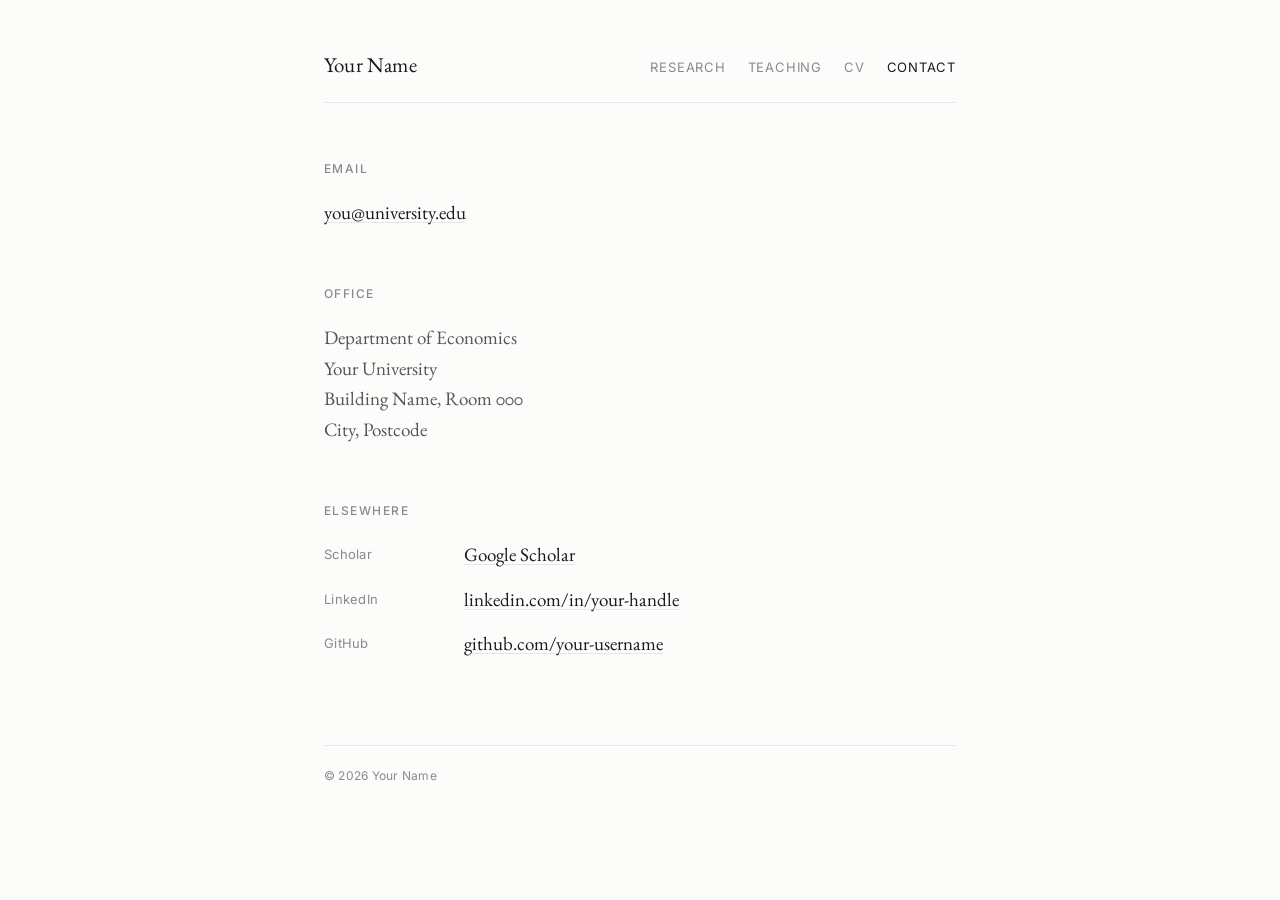
==== contact.html @ aa74ed07 "Add files via upload" ====
<!DOCTYPE html>
<html lang="en">
<head>
  <meta charset="utf-8">
  <meta name="viewport" content="width=device-width, initial-scale=1">
  <title>Contact · Your Name</title>
  <link rel="preconnect" href="https://fonts.googleapis.com">
  <link rel="preconnect" href="https://fonts.gstatic.com" crossorigin>
  <link href="https://fonts.googleapis.com/css2?family=EB+Garamond:ital,wght@0,400;0,500;1,400&family=Inter:wght@400;500&display=swap" rel="stylesheet">
  <link rel="stylesheet" href="style.css">
</head>
<body>
  <div class="page">
    <header>
      <a class="name" href="index.html">Your Name</a>
      <nav>
        <a href="research.html">Research</a>
        <a href="teaching.html">Teaching</a>
        <a href="cv.html">CV</a>
        <a href="contact.html" aria-current="page">Contact</a>
      </nav>
    </header>

    <main>
      <h2>Email</h2>
      <p><a href="mailto:you@university.edu">you@university.edu</a></p>

      <h2>Office</h2>
      <p class="meta-block">
        Department of Economics<br>
        Your University<br>
        Building Name, Room 000<br>
        City, Postcode
      </p>

      <h2>Elsewhere</h2>
      <div class="row"><div class="when">Scholar</div><div><a href="https://scholar.google.com/">Google Scholar</a></div></div>
      <div class="row"><div class="when">LinkedIn</div><div><a href="https://www.linkedin.com/in/your-handle/">linkedin.com/in/your-handle</a></div></div>
      <div class="row"><div class="when">GitHub</div><div><a href="https://github.com/your-username">github.com/your-username</a></div></div>
    </main>

    <footer>© 2026 Your Name</footer>
  </div>
</body>
</html>
---- style.css ----
:root {
  --bg: #fcfcfb;
  --text: #1a1a1a;
  --soft: #555;
  --faint: #8a8a8a;
  --rule: #e6e6e6;
  --measure: 680px;
}
@media (prefers-color-scheme: dark) {
  :root {
    --bg: #141414;
    --text: #e8e8e8;
    --soft: #b0b0b0;
    --faint: #7a7a7a;
    --rule: #2c2c2c;
  }
}

* { box-sizing: border-box; }
html { -webkit-text-size-adjust: 100%; }
body {
  margin: 0;
  background: var(--bg);
  color: var(--text);
  font-family: "EB Garamond", "Iowan Old Style", Georgia, serif;
  font-size: 19px;
  line-height: 1.6;
  font-feature-settings: "kern", "liga", "onum";
}
::selection { background: var(--text); color: var(--bg); }

a {
  color: inherit;
  text-decoration: underline;
  text-decoration-color: var(--rule);
  text-decoration-thickness: 1px;
  text-underline-offset: 3px;
  transition: text-decoration-color .15s;
}
a:hover { text-decoration-color: currentColor; }

.page {
  max-width: var(--measure);
  margin: 0 auto;
  padding: 0 24px;
}

/* Header */
header {
  display: flex;
  justify-content: space-between;
  align-items: baseline;
  gap: 16px;
  flex-wrap: wrap;
  padding: 48px 0 20px;
  border-bottom: 1px solid var(--rule);
}
.name {
  font-size: 21px;
  letter-spacing: .01em;
  text-decoration: none;
}
nav { display: flex; gap: 22px; }
nav a {
  font-family: "Inter", system-ui, sans-serif;
  font-size: 13px;
  letter-spacing: .06em;
  text-transform: uppercase;
  color: var(--faint);
  text-decoration: none;
}
nav a:hover, nav a[aria-current="page"] { color: var(--text); }

main { padding: 56px 0 72px; }

/* Home */
.intro {
  display: grid;
  grid-template-columns: 160px 1fr;
  gap: 36px;
  align-items: start;
}
.photo {
  width: 160px;
  aspect-ratio: 4 / 5;
  object-fit: cover;
  filter: grayscale(100%);
  background: var(--rule);
  display: block;
}
h1 {
  font-weight: 400;
  font-size: 34px;
  line-height: 1.15;
  margin: 0 0 6px;
  letter-spacing: -.005em;
}
.role {
  color: var(--soft);
  font-style: italic;
  margin: 0 0 24px;
}
p { margin: 0 0 16px; }

.contact {
  margin-top: 28px;
  padding-top: 18px;
  border-top: 1px solid var(--rule);
  font-size: 16px;
  color: var(--soft);
}
.contact span.sep { color: var(--rule); margin: 0 8px; }

/* Sections */
h2 {
  font-family: "Inter", system-ui, sans-serif;
  font-weight: 500;
  font-size: 12px;
  letter-spacing: .12em;
  text-transform: uppercase;
  color: var(--faint);
  margin: 56px 0 20px;
}
h2:first-child { margin-top: 0; }

/* Paper / course entries */
.entry { margin: 0 0 26px; }
.entry .title { font-size: 20px; line-height: 1.35; }
.entry .title a { text-decoration-color: var(--faint); }
.entry .title a:hover { text-decoration-color: currentColor; }
.entry .meta { color: var(--soft); font-size: 17px; margin-top: 2px; }
.entry .meta em { font-style: italic; }
.entry .links { font-size: 16px; color: var(--faint); margin-top: 4px; }
.entry .links a { color: var(--soft); margin-right: 14px; }

details { margin-top: 4px; font-size: 16px; }
summary {
  cursor: pointer;
  color: var(--soft);
  list-style: none;
  display: inline;
  text-decoration: underline;
  text-decoration-color: var(--rule);
  text-underline-offset: 3px;
}
summary::-webkit-details-marker { display: none; }
summary:hover { text-decoration-color: currentColor; }
details[open] summary { color: var(--text); }
details p {
  margin: 10px 0 0;
  padding-left: 16px;
  border-left: 1px solid var(--rule);
  color: var(--soft);
  font-size: 17px;
}

footer {
  border-top: 1px solid var(--rule);
  padding: 20px 0 48px;
  font-family: "Inter", system-ui, sans-serif;
  font-size: 12px;
  color: var(--faint);
  letter-spacing: .02em;
}

@media (max-width: 600px) {
  body { font-size: 18px; }
  .page { padding: 0 16px; }
  header { padding-top: 32px; }
  main { padding-top: 40px; }
  .intro { grid-template-columns: 1fr; gap: 24px; }
  .photo { width: 128px; }
  h1 { font-size: 30px; }
  nav { gap: 18px; }
}

.intro.no-photo { grid-template-columns: 1fr; }
.contact a { white-space: nowrap; }

/* Home: About label sits closer to the name block */
.intro h2 { margin: 28px 0 12px; }

/* CV / contact rows */
.row {
  display: grid;
  grid-template-columns: 120px 1fr;
  gap: 20px;
  margin: 0 0 14px;
}
.row .when {
  font-family: "Inter", system-ui, sans-serif;
  font-size: 13px;
  color: var(--faint);
  padding-top: 4px;
  letter-spacing: .02em;
}
.row .title { font-size: 19px; line-height: 1.4; }
.row .meta { color: var(--soft); font-size: 17px; }
.lead { font-size: 20px; }
.faint { color: var(--faint); font-size: 16px; }
.meta-block { color: var(--soft); }

@media (max-width: 600px) {
  .row { grid-template-columns: 1fr; gap: 0; margin-bottom: 16px; }
  .row .when { padding-top: 0; }
}
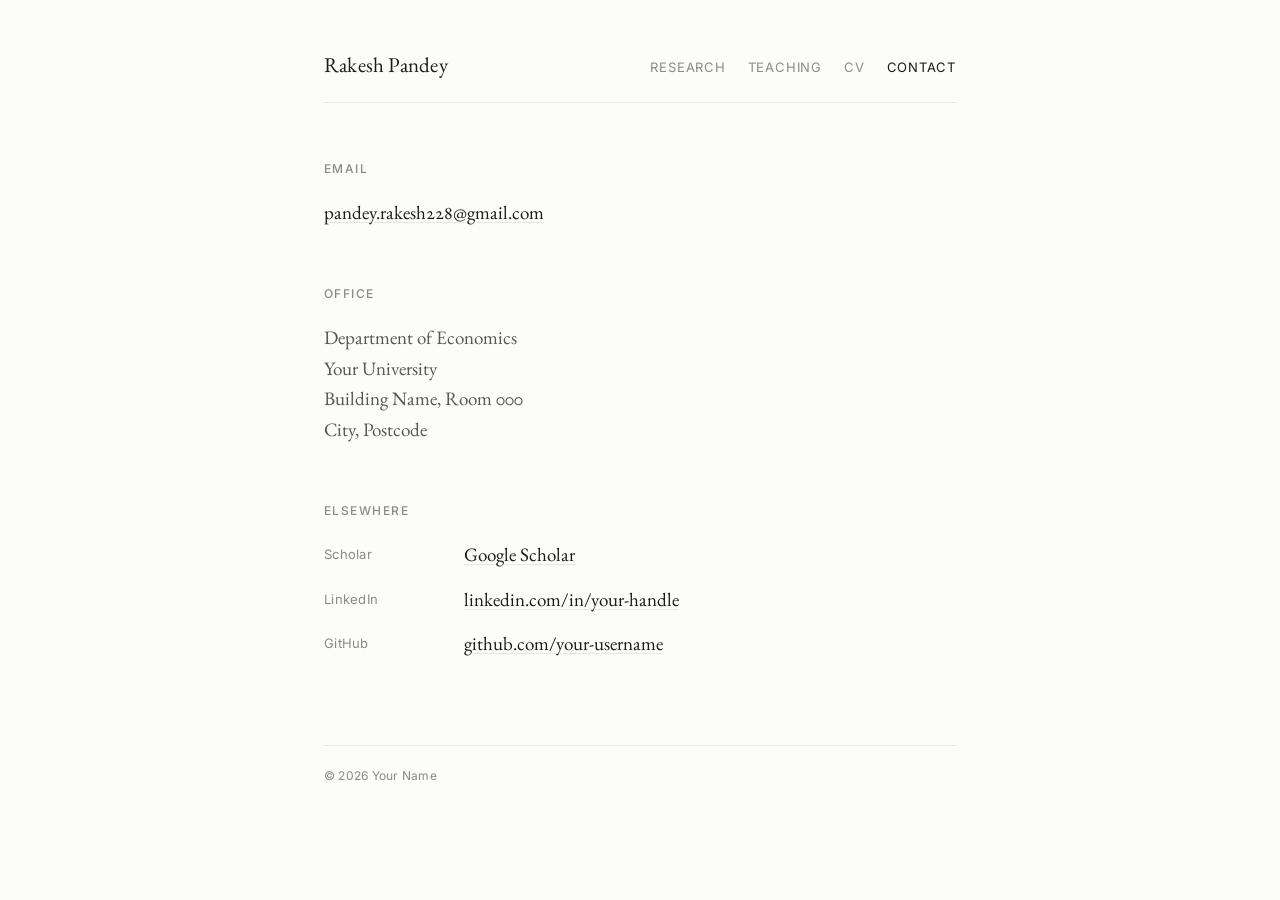
==== commit f8a0c821: "Update contact details for Rakesh Pandey" ====
--- a/contact.html
+++ b/contact.html
@@ -3,7 +3,7 @@
 <head>
   <meta charset="utf-8">
   <meta name="viewport" content="width=device-width, initial-scale=1">
-  <title>Contact · Your Name</title>
+  <title>Contact · Rakesh Pandey</title>
   <link rel="preconnect" href="https://fonts.googleapis.com">
   <link rel="preconnect" href="https://fonts.gstatic.com" crossorigin>
   <link href="https://fonts.googleapis.com/css2?family=EB+Garamond:ital,wght@0,400;0,500;1,400&family=Inter:wght@400;500&display=swap" rel="stylesheet">
@@ -12,7 +12,7 @@
 <body>
   <div class="page">
     <header>
-      <a class="name" href="index.html">Your Name</a>
+      <a class="name" href="index.html">Rakesh Pandey</a>
       <nav>
         <a href="research.html">Research</a>
         <a href="teaching.html">Teaching</a>
@@ -23,7 +23,7 @@
 
     <main>
       <h2>Email</h2>
-      <p><a href="mailto:you@university.edu">you@university.edu</a></p>
+      <p><a href="mailto:pandey.rakesh228@gmail.com">pandey.rakesh228@gmail.com</a></p>
 
       <h2>Office</h2>
       <p class="meta-block">
--- a/style.css
+++ b/style.css
@@ -204,3 +204,19 @@
   .row { grid-template-columns: 1fr; gap: 0; margin-bottom: 16px; }
   .row .when { padding-top: 0; }
 }
+
+.cv-container {
+    width: 100%;
+    max-width: 100%;
+}
+
+.cv-links {
+    margin-bottom: 8px;
+}
+
+.pdf-frame {
+    width: 100% !important;
+    height: 1100px !important;
+    display: block !important;
+    border: none;
+}
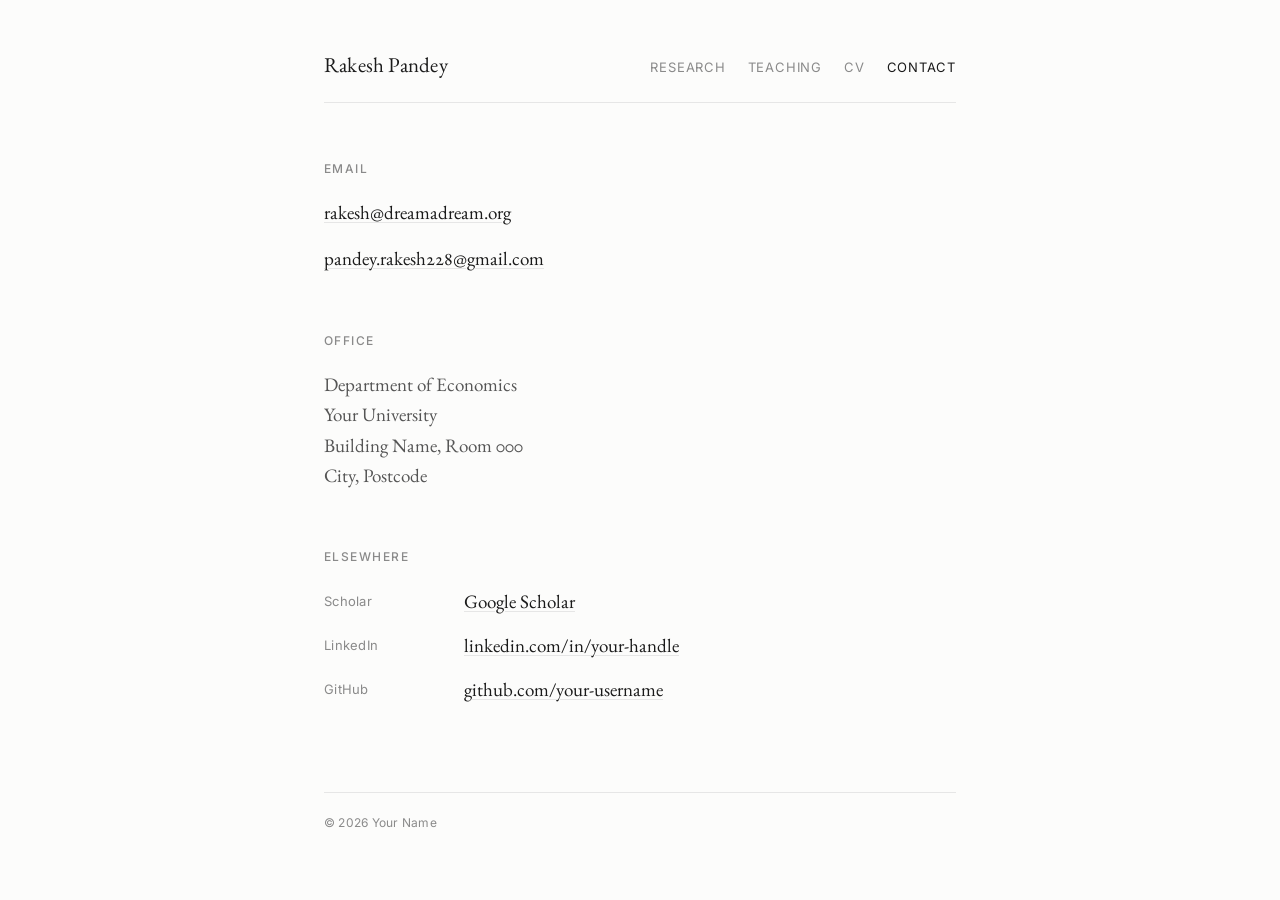
==== commit 8a95b752: "Update contact.html" ====
--- a/contact.html
+++ b/contact.html
@@ -23,6 +23,7 @@
 
     <main>
       <h2>Email</h2>
+      <p><a href="mailto:rakesh@dreamadream.org">rakesh@dreamadream.org</a></p>
       <p><a href="mailto:pandey.rakesh228@gmail.com">pandey.rakesh228@gmail.com</a></p>
 
       <h2>Office</h2>
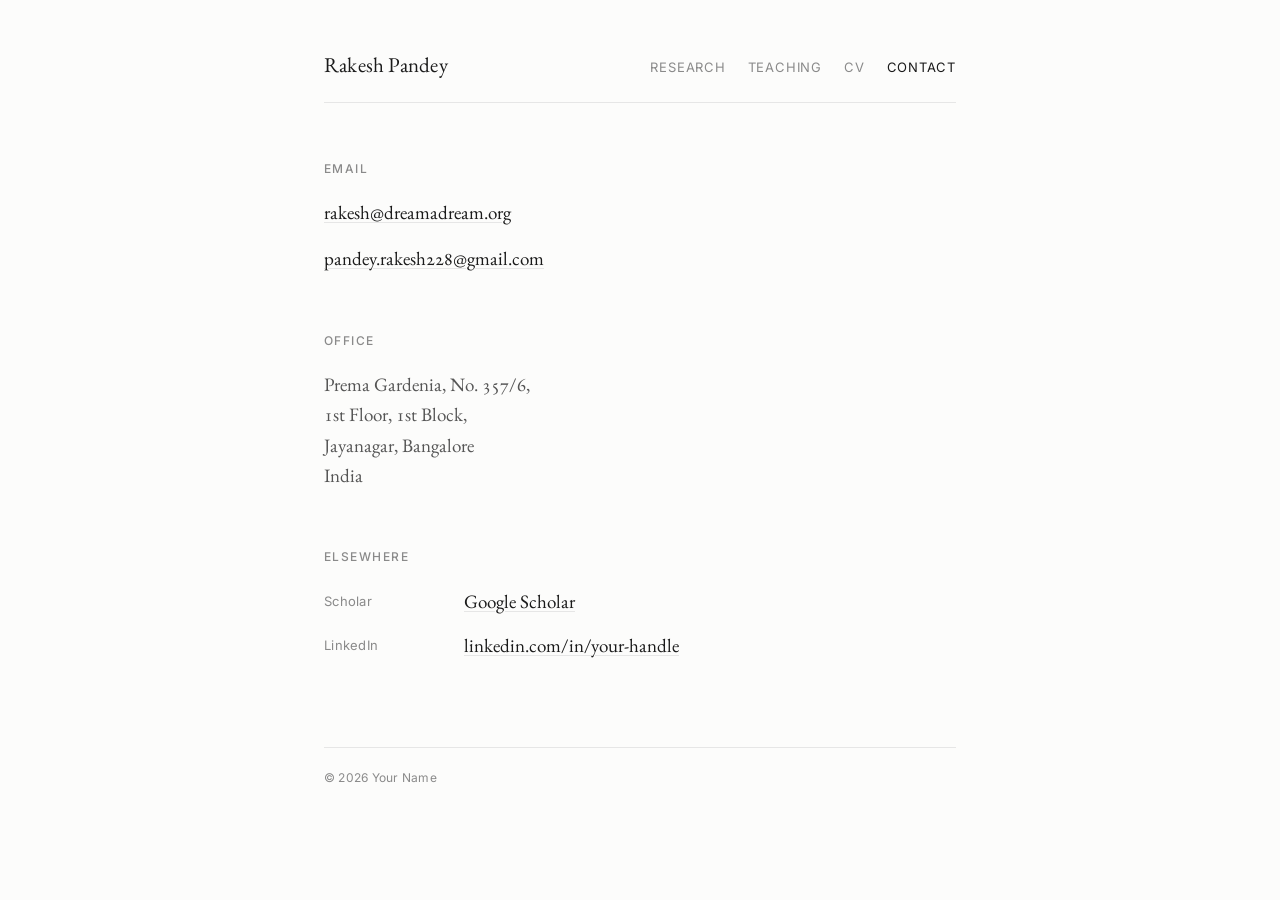
==== commit ea966801: "Update contact.html" ====
--- a/contact.html
+++ b/contact.html
@@ -28,16 +28,15 @@
 
       <h2>Office</h2>
       <p class="meta-block">
-        Department of Economics<br>
-        Your University<br>
-        Building Name, Room 000<br>
-        City, Postcode
+        Prema Gardenia, No. 357/6, <br>
+        1st Floor, 1st Block,<br>
+        Jayanagar, Bangalore <br>
+        India 
       </p>
 
       <h2>Elsewhere</h2>
-      <div class="row"><div class="when">Scholar</div><div><a href="https://scholar.google.com/">Google Scholar</a></div></div>
+      <div class="row"><div class="when">Scholar</div><div><a href="https://scholar.google.com/citations?user=iLPlQ1oAAAAJ&hl=en&oi=ao">Google Scholar</a></div></div>
       <div class="row"><div class="when">LinkedIn</div><div><a href="https://www.linkedin.com/in/your-handle/">linkedin.com/in/your-handle</a></div></div>
-      <div class="row"><div class="when">GitHub</div><div><a href="https://github.com/your-username">github.com/your-username</a></div></div>
     </main>
 
     <footer>© 2026 Your Name</footer>
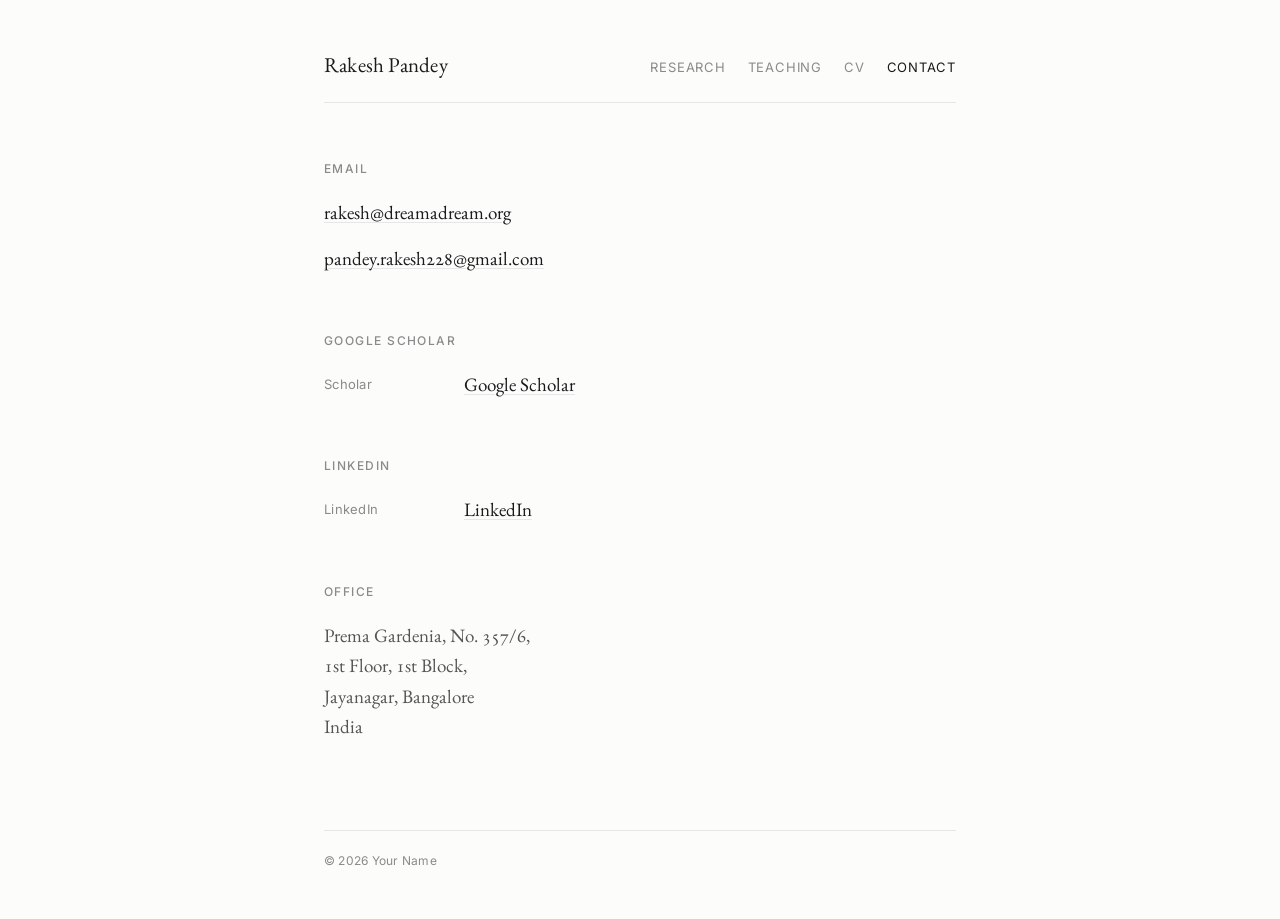
==== commit d8a90916: "Update contact.html" ====
--- a/contact.html
+++ b/contact.html
@@ -26,6 +26,12 @@
       <p><a href="mailto:rakesh@dreamadream.org">rakesh@dreamadream.org</a></p>
       <p><a href="mailto:pandey.rakesh228@gmail.com">pandey.rakesh228@gmail.com</a></p>
 
+      <h2>Google Scholar</h2>
+      <div class="row"><div class="when">Scholar</div><div><a href="https://scholar.google.com/citations?user=iLPlQ1oAAAAJ&hl=en&oi=ao">Google Scholar</a></div></div>
+     
+       <h2>LinkedIn</h2>
+      <div class="row"><div class="when">LinkedIn</div><div><a href="https://www.linkedin.com/in/rakesh-pandey-4b869928/?isSelfProfile=true">LinkedIn</a></div></div>
+
       <h2>Office</h2>
       <p class="meta-block">
         Prema Gardenia, No. 357/6, <br>
@@ -34,9 +40,7 @@
         India 
       </p>
 
-      <h2>Elsewhere</h2>
-      <div class="row"><div class="when">Scholar</div><div><a href="https://scholar.google.com/citations?user=iLPlQ1oAAAAJ&hl=en&oi=ao">Google Scholar</a></div></div>
-      <div class="row"><div class="when">LinkedIn</div><div><a href="https://www.linkedin.com/in/your-handle/">linkedin.com/in/your-handle</a></div></div>
+      
     </main>
 
     <footer>© 2026 Your Name</footer>
